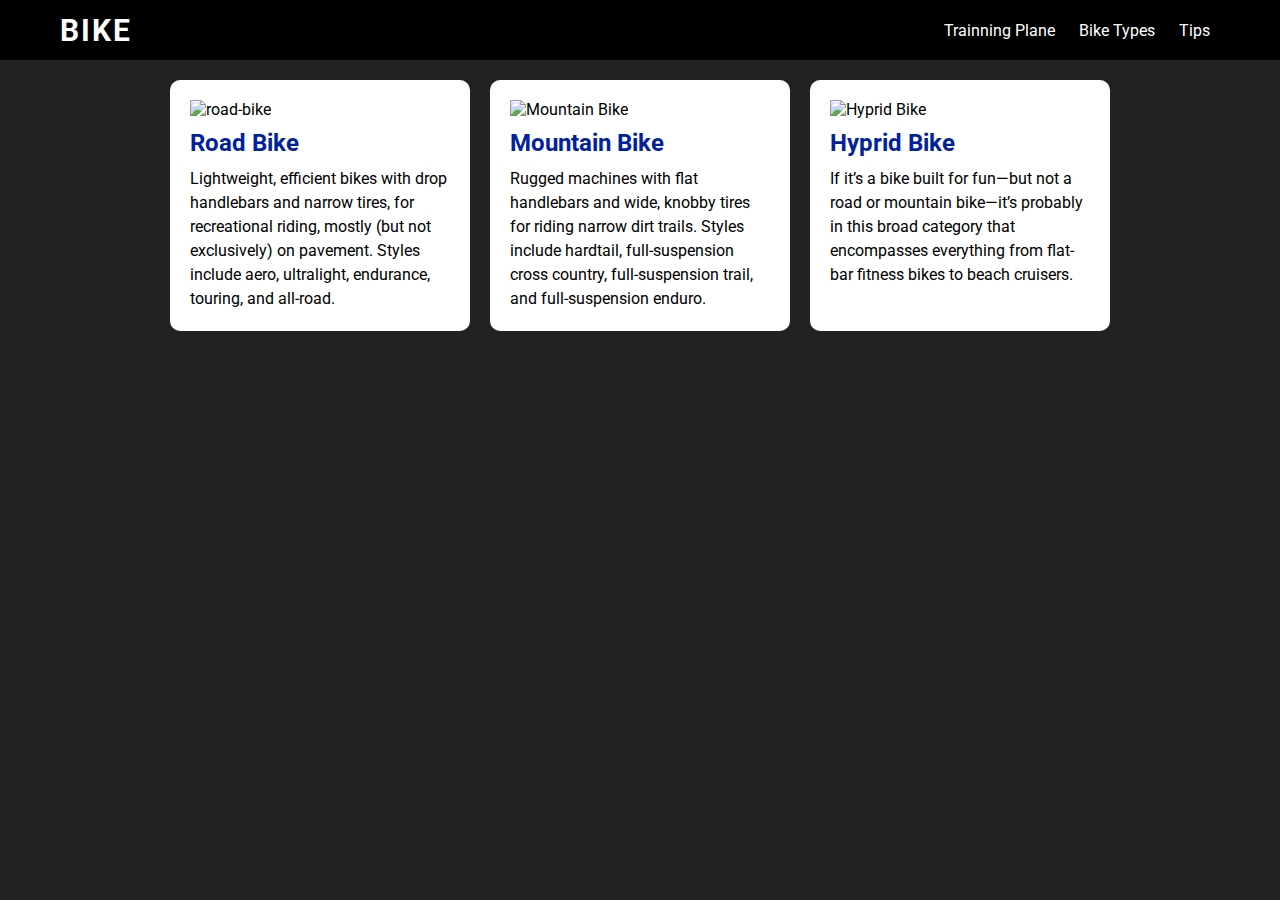
==== pages/bike-types.html @ dee2bb6a "Add files via upload" ====
<!DOCTYPE html>
<html lang="en">
    <head>
        <meta charset="UTF-8" />
        <meta http-equiv="X-UA-Compatible" content="IE=edge" />
        <meta name="viewport" content="width=device-width, initial-scale=1.0" />
        <title>Bike Types</title>
        <link rel="stylesheet" href="../css/bike.css" />
        <link rel="stylesheet" href="../css/bike-types.css" />
    </head>
    <body>
        <header>
            <div class="container">
                <a class="logo" href="../index.html">BIKE</a>
                <nav>
                    <a href="../pages/plane.html">Trainning Plane</a>
                    <a href="../pages/bike-types.html">Bike Types</a>
                    <a href="../pages/tips.html">Tips</a>
                </nav>
            </div>
        </header>
        <section>
            <div class="container">
                <div class="main-cards">
                    <div class="card">
                        <img
                            src="https://www.edinburghbicycle.com/images/3816/1537/1536/giant-colorbconcrete.jpg"
                            alt="road-bike"
                        />
                        <h2 class="bike-type">Road Bike</h2>
                        <p class="bike-type-info">
                            Lightweight, efficient bikes with drop handlebars
                            and narrow tires, for recreational riding, mostly
                            (but not exclusively) on pavement. Styles include
                            aero, ultralight, endurance, touring, and all-road.
                        </p>
                    </div>
                    <div class="card">
                        <img
                            src="https://www.edinburghbicycle.com/images/1116/1537/1538/mountain-bike.jpeg"
                            alt="Mountain Bike"
                        />
                        <h2 class="bike-type">Mountain Bike</h2>
                        <p class="bike-type-info">
                            Rugged machines with flat handlebars and wide,
                            knobby tires for riding narrow dirt trails. Styles
                            include hardtail, full-suspension cross country,
                            full-suspension trail, and full-suspension enduro.
                        </p>
                    </div>
                    <div class="card">
                        <img
                            src="https://www.edinburghbicycle.com/images/2516/1537/1539/sirrus-20.jpeg"
                            alt="Hyprid Bike"
                        />
                        <h2 class="bike-type">Hyprid Bike</h2>
                        <p class="bike-type-info">
                            If it’s a bike built for fun—but not a road or
                            mountain bike—it’s probably in this broad category
                            that encompasses everything from flat-bar fitness
                            bikes to beach cruisers.
                        </p>
                    </div>
                </div>
            </div>
        </section>
    </body>
</html>
---- css/bike.css ----
@import url("https://fonts.googleapis.com/css2?family=Roboto:wght@100;300;400;700&display=swap");
* {
    font-family: "Roboto", sans-serif;
    box-sizing: border-box;
    padding: 0;
    margin: 0;
}
body {
    background-color: #222222;
}
img {
    max-width: 100%;
}
a {
    text-decoration: none;
    color: white;
}
.container {
    max-width: 1200px;
    height: 100%;
    margin: 0 auto;
    padding: 20px;
}
header {
    width: 100%;
    height: 60px;
    background-color: black;
}
header .container {
    display: flex;
    justify-content: space-between;
    align-items: center;
}
.container .logo {
    font-size: 30px;
    font-weight: bold;
    letter-spacing: 2px;
}
.container nav > a {
    padding: 10px 10px;
    /* font-size: 14px; */
}
.container nav > a:hover {
    background-color: rgba(73, 73, 73, 0.61);
    border-radius: 5px;
}
.main-section {
    width: 100%;
    height: calc(100vh - 60px);
    background-image: url(../images/bike-background.jpg);
    background-repeat: no-repeat;
    background-size: cover;
    background-position: bottom right;
}
section .text {
    color: #fff;
    display: flex;
    justify-content: flex-start;
    align-items: center;
    height: 100%;
}
.text h1 {
    font-size: 50px;
    margin-bottom: 20px;
}
.text p {
    font-size: 25px;
    width: 337px;
    color: #efefef;
}
section .btn {
    padding: 10px 30px;
    background-color: #ff3b48;
    border-radius: 20px;
    justify-content: center;
    align-items: center;
    display: inline-flex;
    margin-top: 20px;
}
section .btn:hover {
    background-color: #ff0919;
}
@media (max-width: 600px) {
    .text h1 {
        font-size: 40px;
    }
    .text p {
        font-size: 20px;
    }
    section .btn {
        padding: 10px 30px;
        font-size: 13px;
    }
}
@media (max-width: 480px) {
    header {
        height: auto;
    }
    header .container {
        flex-direction: column;
    }
    .container .logo {
        margin-bottom: 15px;
    }
    .text h1 {
        font-size: 30px;
        margin-bottom: 10px;
    }
    .text p {
        font-size: 14px;
        width: 210px;
    }
    section {
        height: calc(100vh - 110px);
    }
    section .btn {
        padding: 8px 30px;
        font-size: 12px;
    }
    .main-section {
        background-image: url(../images/bike-mobile.jpg);
    }
}
/* tips.html */
---- css/bike-types.css ----
.main-cards {
    display: flex;
    flex-wrap: wrap;
    justify-content: center;
    /* align-items: center; */
    gap: 20px;
}
.main-cards .card {
    max-width: 300px;
    background-color: #fff;
    color: black;
    padding: 20px;
    border-radius: 10px;
}
.main-cards .card h2 {
    padding: 10px 0;
    color: #00229d;
}
.main-cards .card p {
    line-height: 1.5;
}
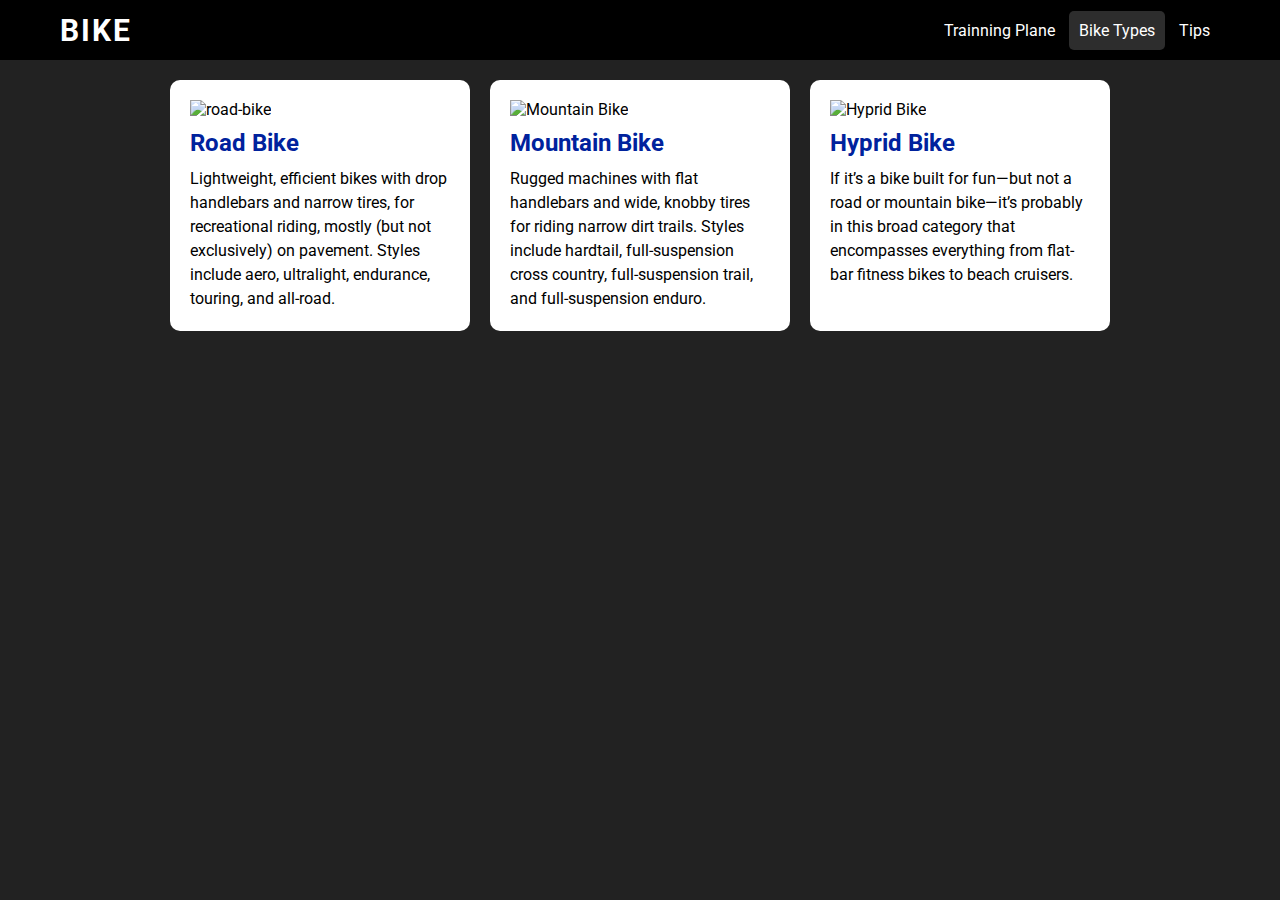
==== commit ab937b17: "Add files via upload" ====
--- a/pages/bike-types.html
+++ b/pages/bike-types.html
@@ -14,7 +14,9 @@
                 <a class="logo" href="../index.html">BIKE</a>
                 <nav>
                     <a href="../pages/plane.html">Trainning Plane</a>
-                    <a href="../pages/bike-types.html">Bike Types</a>
+                    <a href="../pages/bike-types.html" class="active"
+                        >Bike Types</a
+                    >
                     <a href="../pages/tips.html">Tips</a>
                 </nav>
             </div>
--- a/css/bike.css
+++ b/css/bike.css
@@ -110,7 +110,7 @@
         font-size: 14px;
         width: 210px;
     }
-    section {
+    .main-section {
         height: calc(100vh - 110px);
     }
     section .btn {
--- a/css/bike-types.css
+++ b/css/bike-types.css
@@ -19,3 +19,7 @@
 .main-cards .card p {
     line-height: 1.5;
 }
+nav .active {
+    background-color: rgba(73, 73, 73, 0.61);
+    border-radius: 5px;
+}
